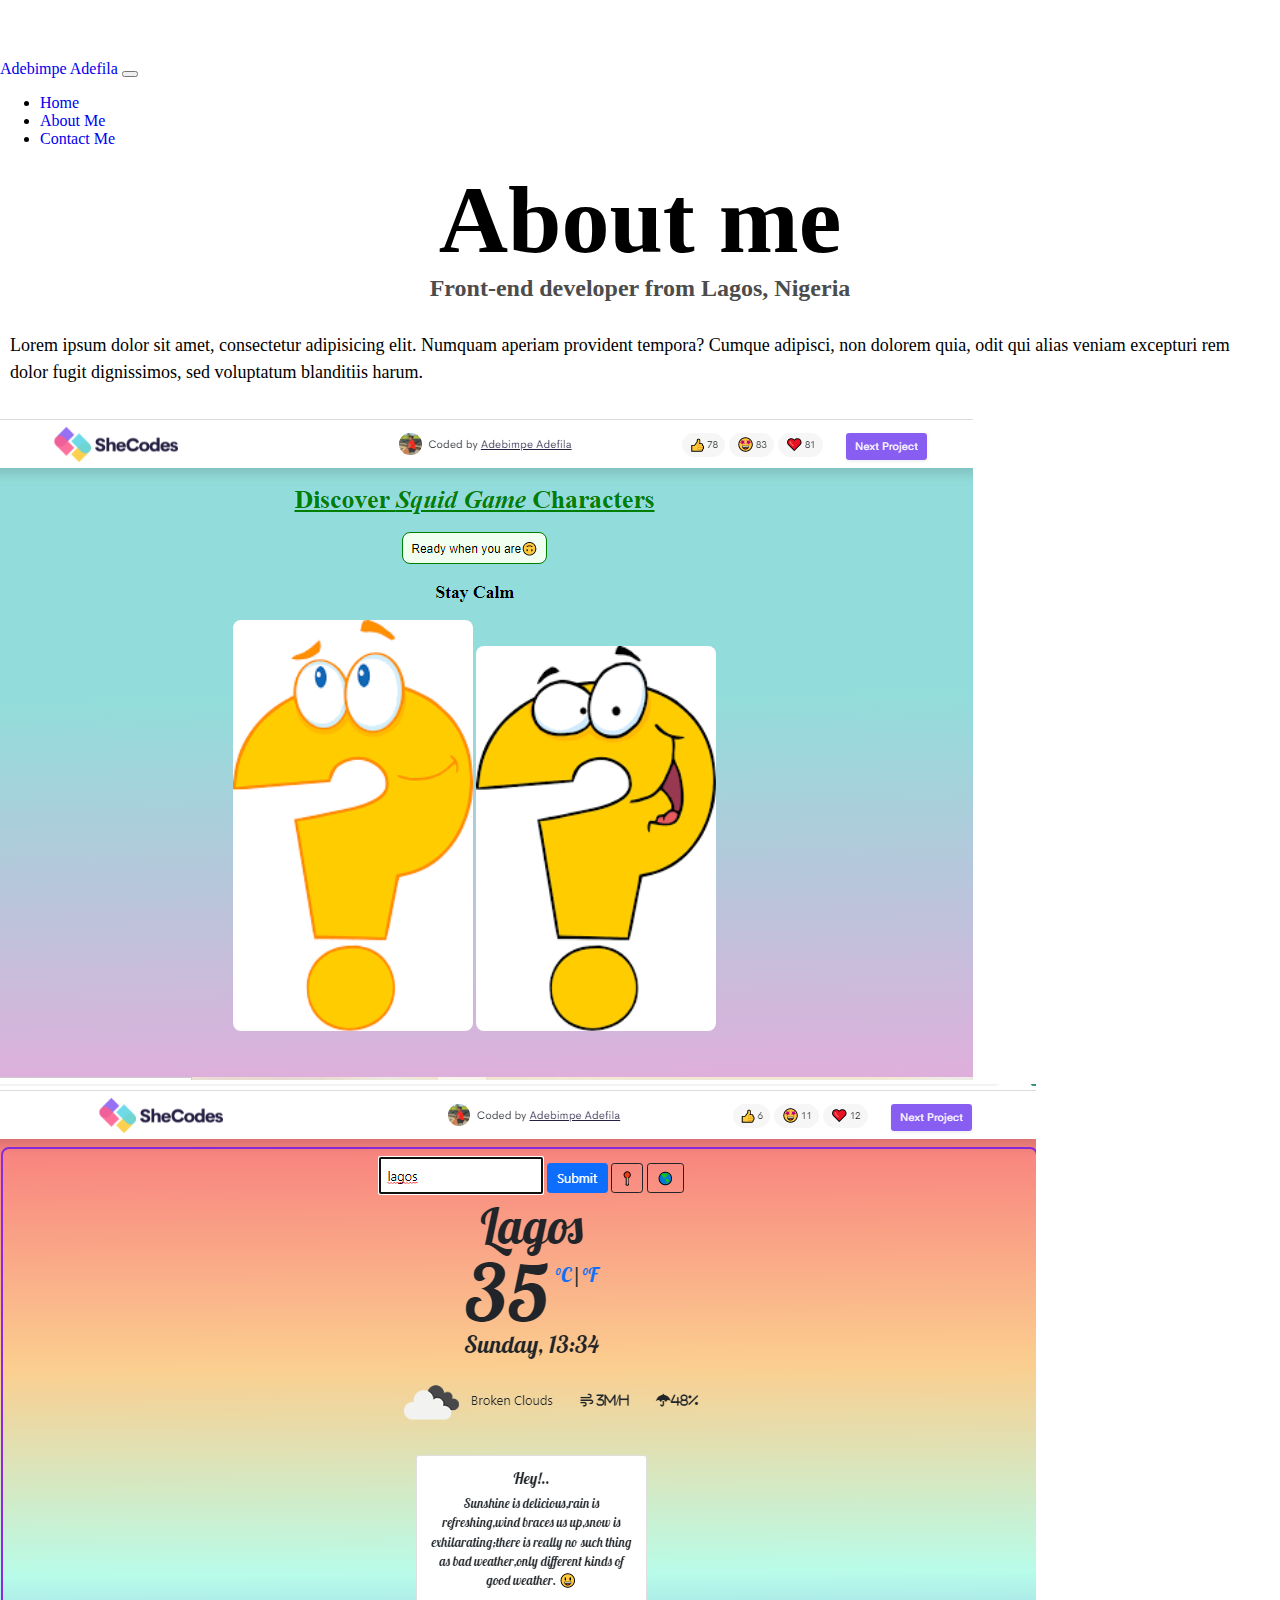
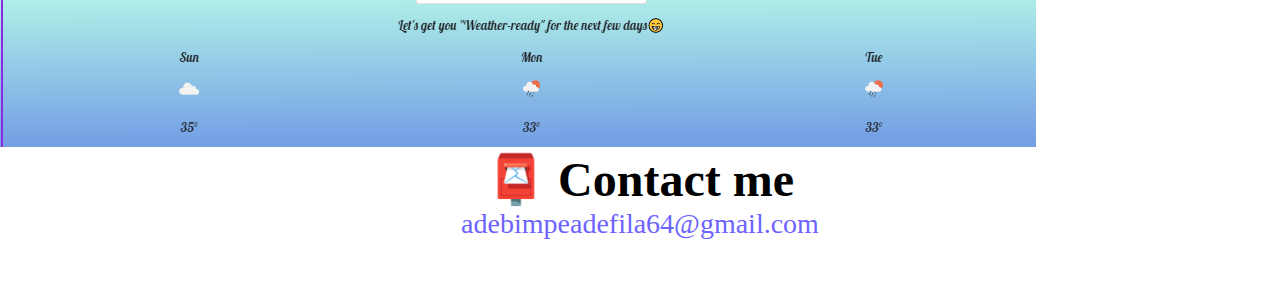
==== about.html @ ef612300 "make the whole page responsive and seo friendly" ====
<!DOCTYPE html>
<html lang="en">
  <head>
    <meta charset="UTF-8" />
    <meta name="viewport" content="width=device-width, initial-scale=1.0" />
    <meta http-equiv="X-UA-Compatible" content="ie=edge" />
    <meta name="description" content="Learn more about Miyyah Codes" />
    <link
      href="https://cdn.jsdelivr.net/npm/bootstrap@5.1.3/dist/css/bootstrap.min.css"
      rel="stylesheet"
      integrity="sha384-1BmE4kWBq78iYhFldvKuhfTAU6auU8tT94WrHftjDbrCEXSU1oBoqyl2QvZ6jIW3"
      crossorigin="anonymous"
    />
    <script
      src="https://cdn.jsdelivr.net/npm/bootstrap@5.1.3/dist/js/bootstrap.bundle.min.js"
      integrity="sha384-ka7Sk0Gln4gmtz2MlQnikT1wXgYsOg+OMhuP+IlRH9sENBO0LRn5q+8nbTov4+1p"
      crossorigin="anonymous"
    ></script>
    <link rel="stylesheet" href="styles.css" />
    <title>About Me - Miyyah Codes</title>
  </head>
  <body>
    <nav class="navbar navbar-expand-lg navbar-light bg-light fixed-top">
      <div class="container ms-5">
        <a class="navbar-brand" href="#" title="home">Adebimpe Adefila</a>
        <button
          class="navbar-toggler"
          type="button"
          data-bs-toggle="collapse"
          data-bs-target="#navbarNav"
          aria-controls="navbarNav"
          aria-expanded="false"
          aria-label="Toggle navigation"
        >
          <span class="navbar-toggler-icon"></span>
        </button>
        <div class="collapse navbar-collapse" id="navbarNav">
          <ul class="navbar-nav">
            <li class="nav-item">
              <a
                class="nav-link active"
                aria-current="page"
                href="index.html"
                title="Home"
                >Home</a
              >
            </li>
            <li class="nav-item">
              <a class="nav-link" href="about.html" title="About Miyyah"
                >About Me</a
              >
            </li>
            <li class="nav-item">
              <a
                class="nav-link"
                href="about.html#contact"
                title="Contact Miyyah"
                >Contact Me</a
              >
            </li>
          </ul>
        </div>
      </div>
    </nav>
    <h1 class="name about-h">About me</h1>
    <h3 class="location">Front-end developer from Lagos, Nigeria</h3>
    <div class="about-paragraphs text-center">
      <p>
        Lorem ipsum dolor sit amet, consectetur adipisicing elit. Numquam
        aperiam provident tempora? Cumque adipisci, non dolorem quia, odit qui
        alias veniam excepturi rem dolor fugit dignissimos, sed voluptatum
        blanditiis harum.
      </p>
    </div>
    <div class="container">
      <div class="row mt-5 mb-5">
        <div class="col-sm-6">
          <img
            src="basic.png"
            class="img-fluid p-2 shadow rounded"
            alt="basic"
          />
        </div>
        <div class="col-sm-6">
          <img src="plus.png" class="img-fluid p-2 shadow rounded" alt="plus" />
        </div>
      </div>
    </div>

    <h2 id="contact" class="hello">📮 Contact me</h2>
    <a
      href="mailto:@adebimpeadefila64@gmail.com"
      class="email"
      title="Mail Miyyah"
      >adebimpeadefila64@gmail.com</a
    >
  </body>
</html>
---- styles.css ----
:root {
  --primary-color: #6c63ff;
  --secondary-color: #f5f2fe;
  --description-color: #4c4c4c;
}
.hello,
.name,
.location {
  text-align: center;
  margin: 0;
}
body {
  margin: 60px auto;
  max-width: 100%;
}
.hello {
  font-size: 48px;
}
.name {
  font-size: 96px;
}
.location {
  font-size: 24px;
  color: var(--description-color);
}
a {
  text-decoration: none;
}
.more-info {
  display: flex;
  justify-content: center;
}
.contact,
.about {
  border: 1px solid var(--primary-color);
  margin: 20px;
  padding: 20px 15px;
  border-radius: 4px;
}
.contact {
  background-color: var(--primary-color);
  color: var(--secondary-color);
}
.primary-link {
  border-radius: 4px;
  padding: 20px 15px;
  text-decoration: none;
  text-transform: capitalize;
  background: var(--primary-color);
  box-shadow: var(--box-shadow);
  color: white;
}
.email {
  font-size: 28px;
  display: flex;
  justify-content: center;
  color: var(--primary-color);
}
.home {
  color: var(--primary-color);
  text-align: center;
  display: block;
  text-decoration: underline;
}
.about-paragraphs {
  margin: 30px 0;
}
.about-paragraphs p {
  margin: 10px;
}
p {
  font-size: 18px;
  line-height: 1.5;
}
@media (max-width: 576px) {
  .name {
    font-size: 60px;
    line-height: 1;
  }
  .hello {
    font-size: 42px;
    line-height: 1;
  }
  .location {
    line-height: 1.5;
  }
  .apps {
    text-align: center;
  }
  .project-link {
    display: block;
    text-align: center;
    margin: 0 20px;
  }
  .about-h {
    line-height: 1;
  }
}
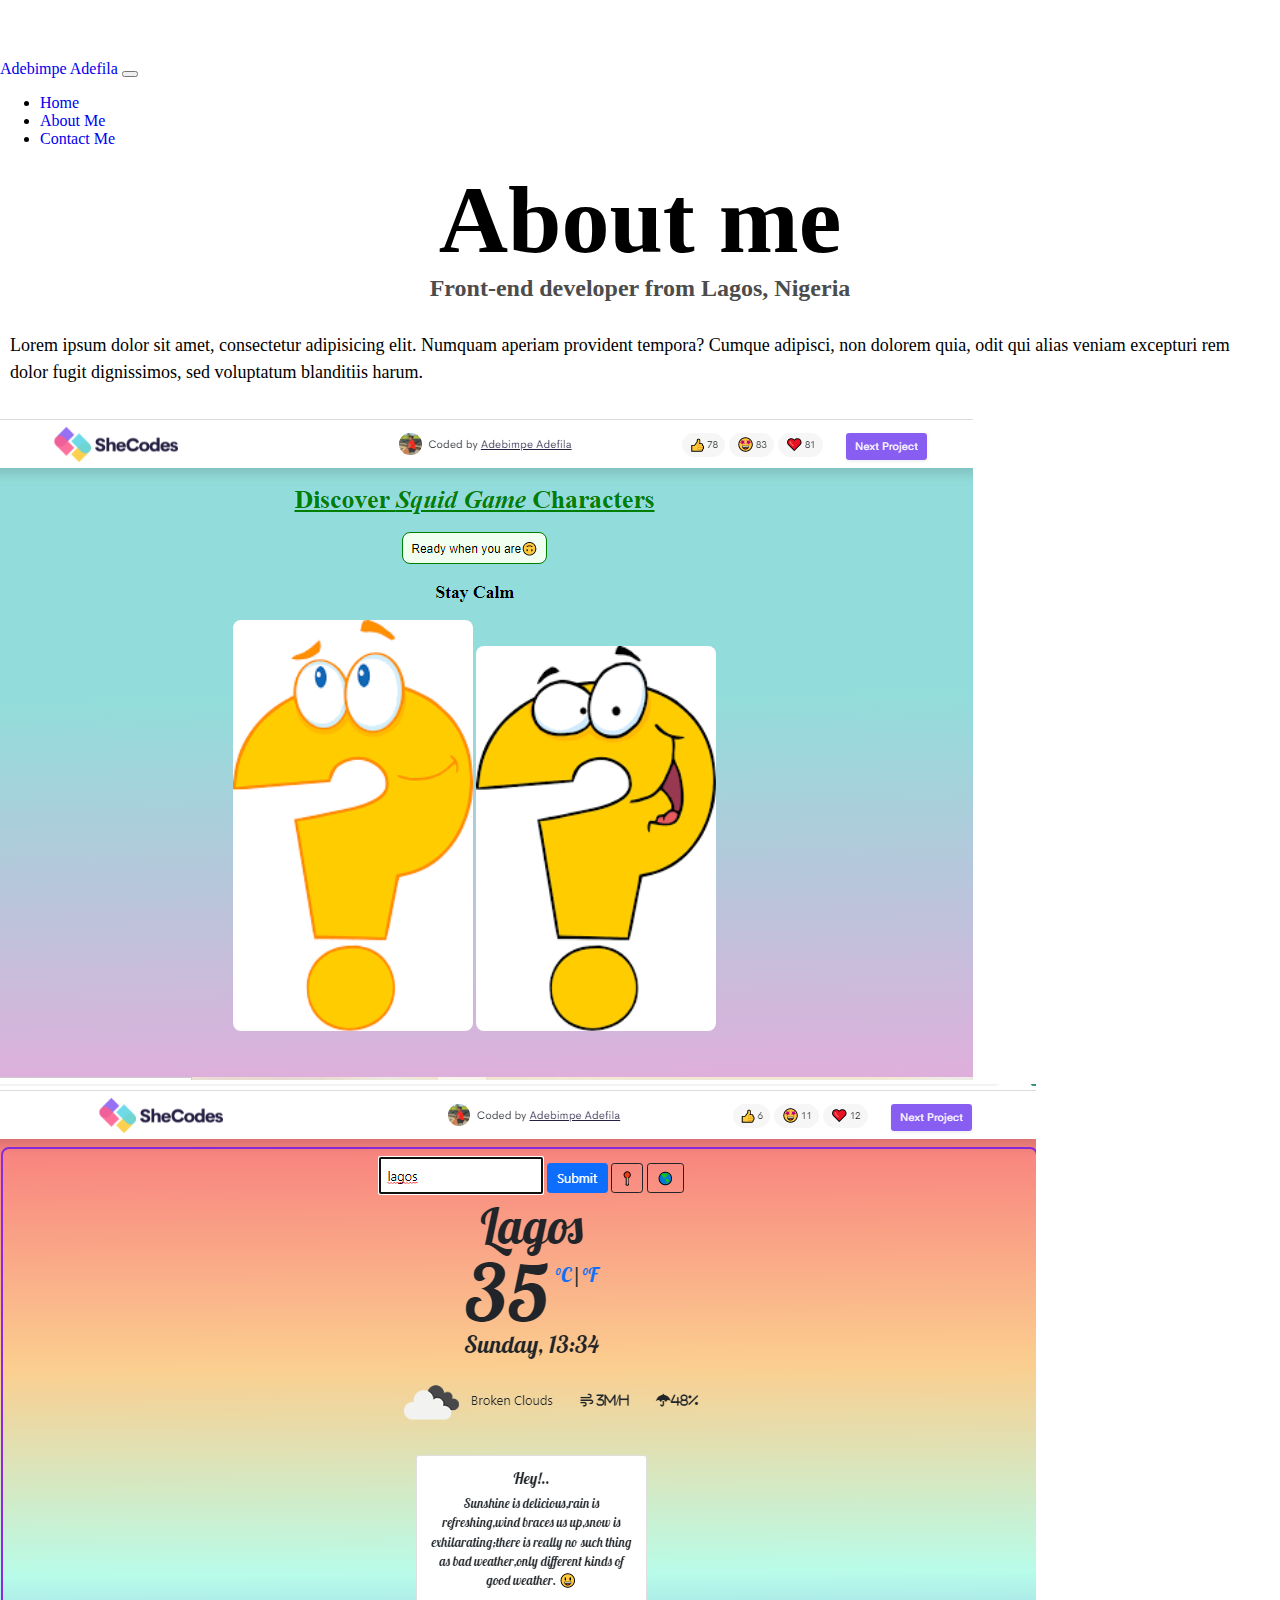
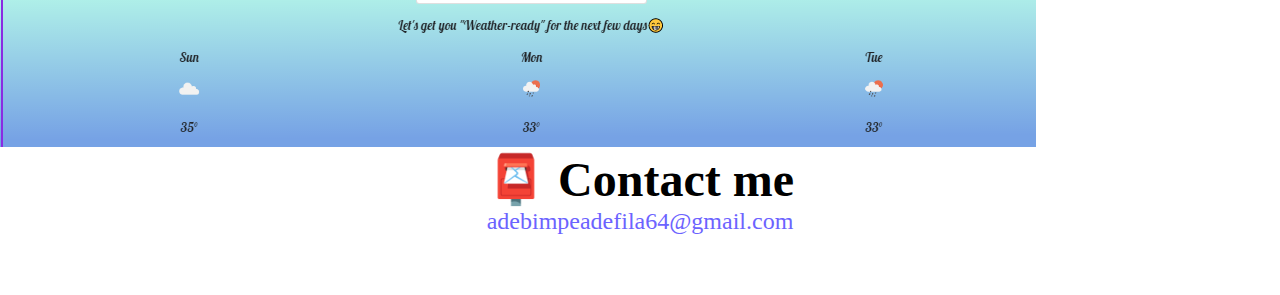
==== commit fdc163db: "made the whole website responsive and seo friendly" ====
--- a/about.html
+++ b/about.html
@@ -16,7 +16,7 @@
       integrity="sha384-ka7Sk0Gln4gmtz2MlQnikT1wXgYsOg+OMhuP+IlRH9sENBO0LRn5q+8nbTov4+1p"
       crossorigin="anonymous"
     ></script>
-    <link rel="stylesheet" href="styles.css" />
+    <link rel="stylesheet" href="/styles.css" />
     <title>About Me - Miyyah Codes</title>
   </head>
   <body>
@@ -40,20 +40,20 @@
               <a
                 class="nav-link active"
                 aria-current="page"
-                href="index.html"
+                href="/index.html"
                 title="Home"
                 >Home</a
               >
             </li>
             <li class="nav-item">
-              <a class="nav-link" href="about.html" title="About Miyyah"
+              <a class="nav-link" href="/about.html" title="About Miyyah"
                 >About Me</a
               >
             </li>
             <li class="nav-item">
               <a
                 class="nav-link"
-                href="about.html#contact"
+                href="/about.html#contact"
                 title="Contact Miyyah"
                 >Contact Me</a
               >
@@ -76,13 +76,17 @@
       <div class="row mt-5 mb-5">
         <div class="col-sm-6">
           <img
-            src="basic.png"
+            src="/basic.png"
             class="img-fluid p-2 shadow rounded"
             alt="basic"
           />
         </div>
         <div class="col-sm-6">
-          <img src="plus.png" class="img-fluid p-2 shadow rounded" alt="plus" />
+          <img
+            src="/plus.png"
+            class="img-fluid p-2 shadow rounded"
+            alt="plus"
+          />
         </div>
       </div>
     </div>
--- a/styles.css
+++ b/styles.css
@@ -51,7 +51,7 @@
   color: white;
 }
 .email {
-  font-size: 28px;
+  font-size: 24px;
   display: flex;
   justify-content: center;
   color: var(--primary-color);
